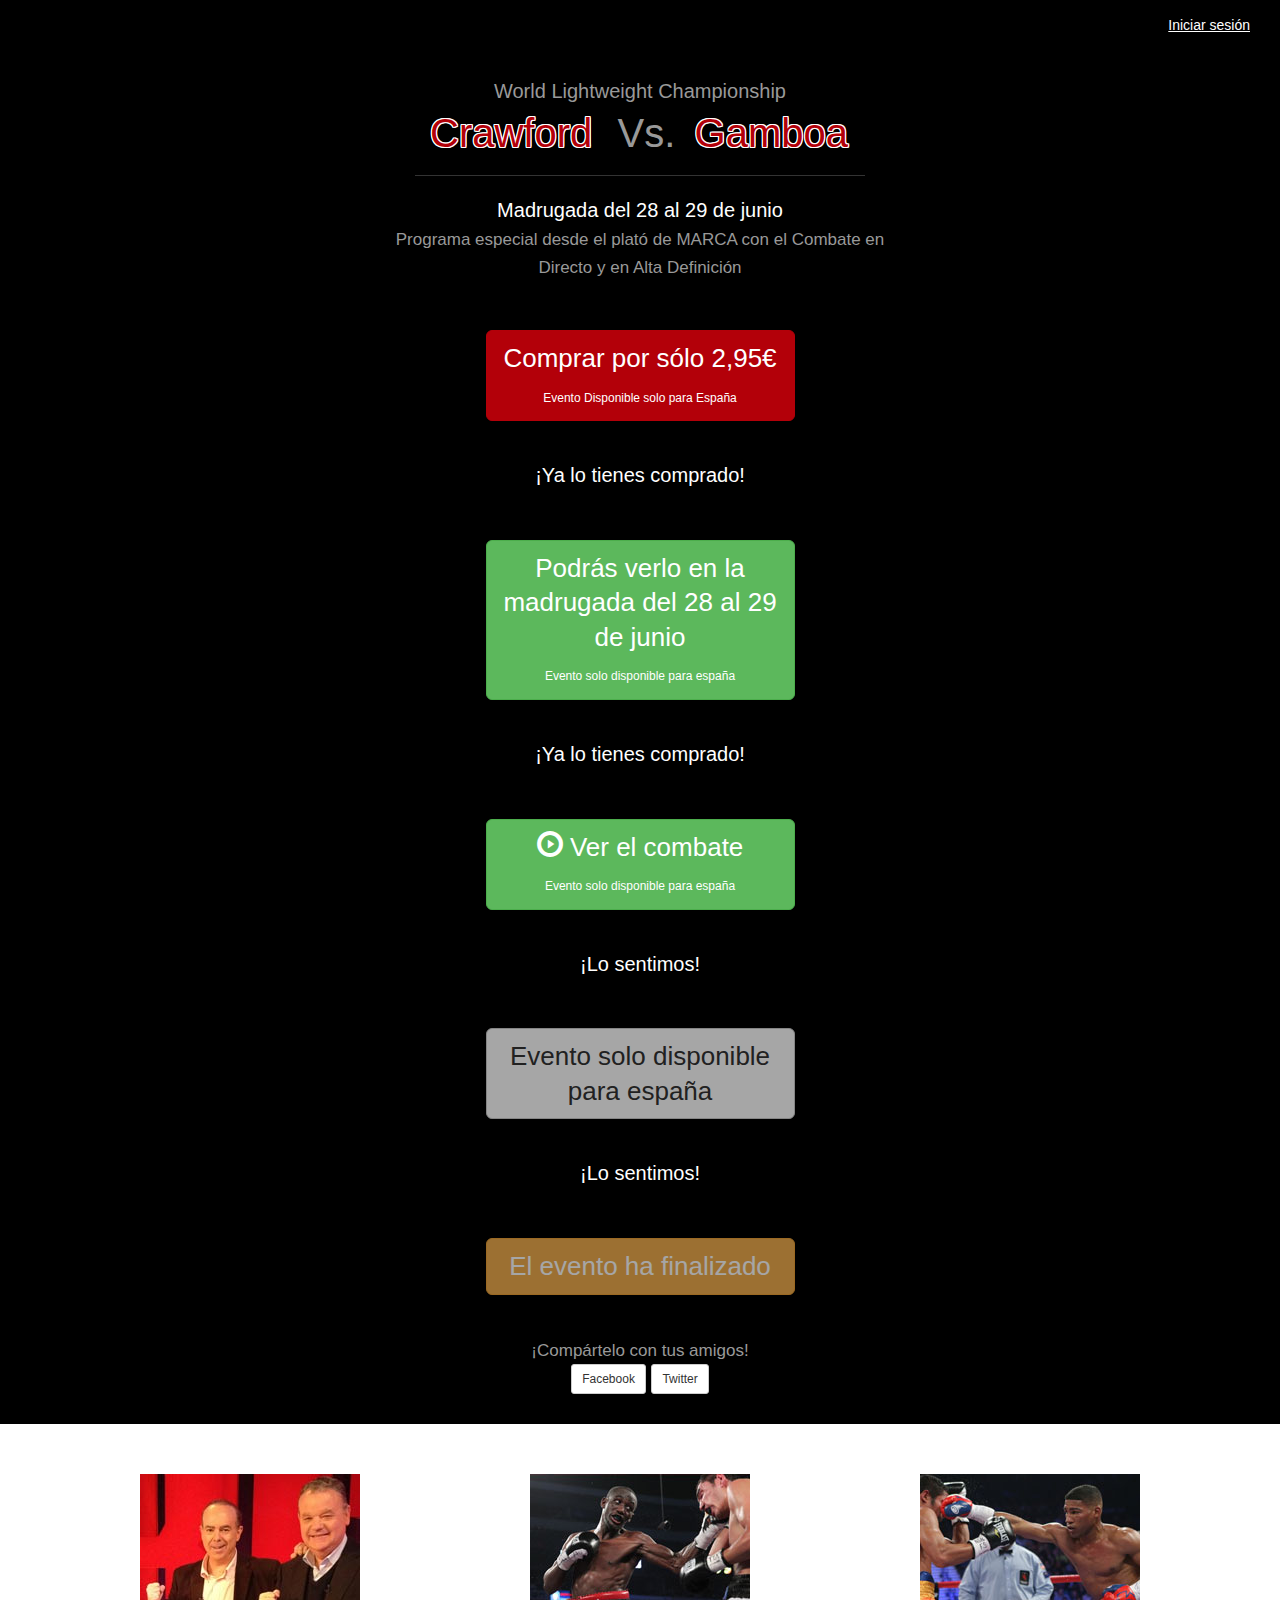
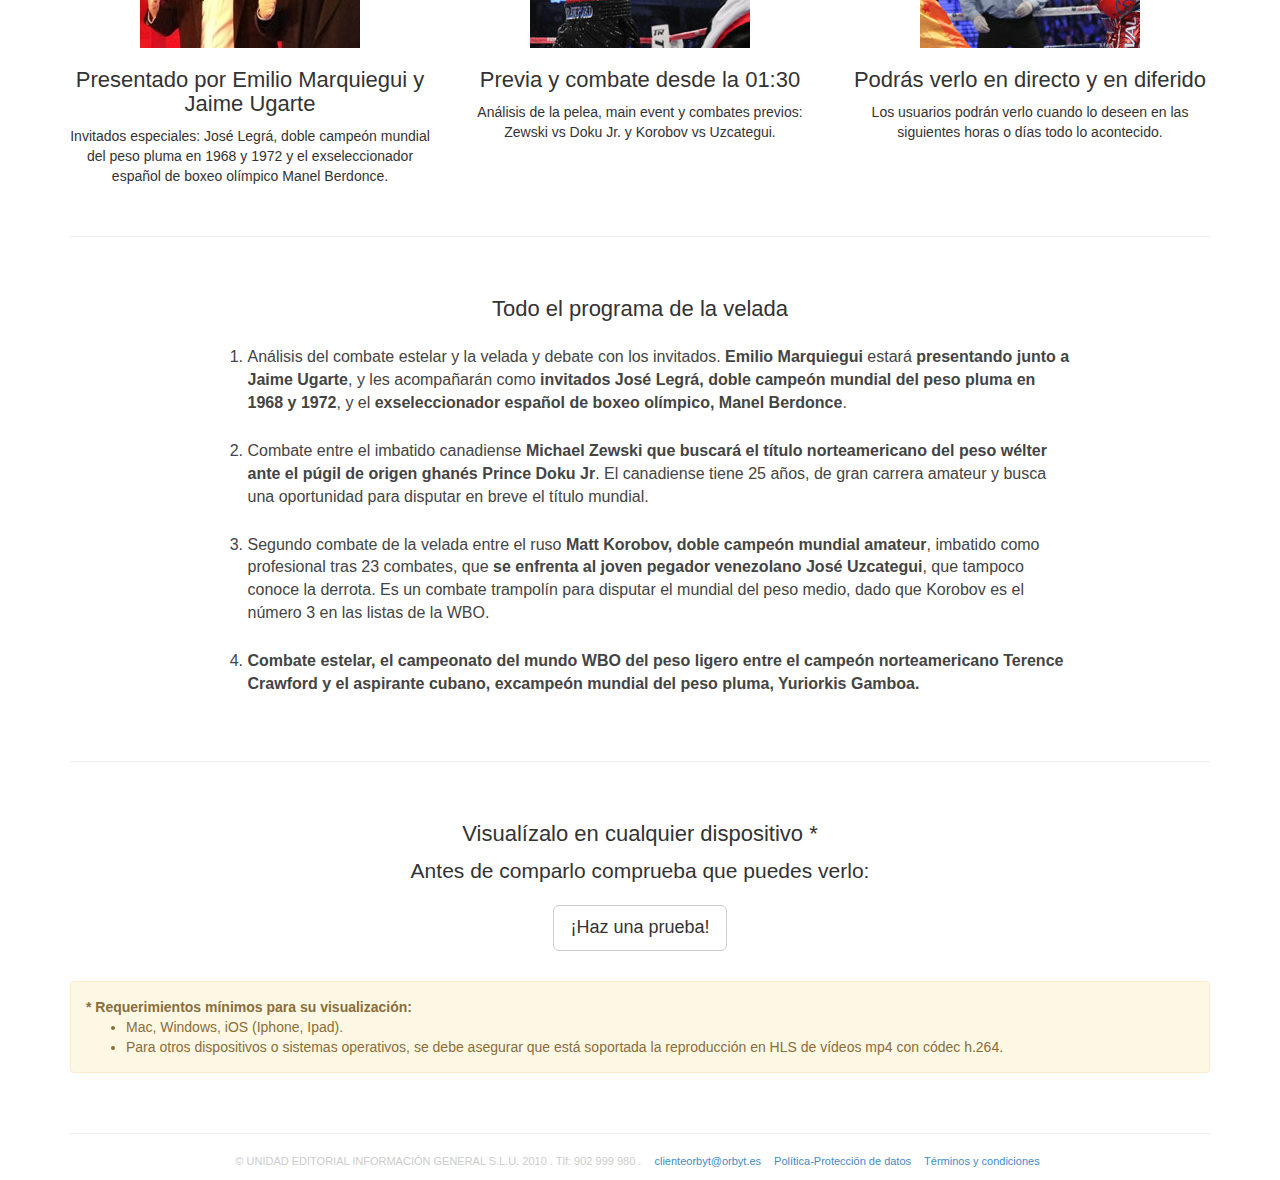
==== index_default.html @ 7d963a4f "flecos varios" ====
<!DOCTYPE html>
<html lang="en">
  <head>
    <meta charset="utf-8">
    <meta http-equiv="X-UA-Compatible" content="IE=edge">
    <meta name="viewport" content="width=device-width, initial-scale=1">
    <title>Combate en directo: Terence Crawford Vs Yuriokis Gamboa - En Marca.com</title>
	 <meta property="og:title" content="Enhorabuena a los amantes del boxeo! Podrán ver el combate entre Terence Crawford y Yuriokis Gamboa en @marca!"/>
	 <meta property="og:image" content="http://pruebas.unidadeditorial.com/video-framework/img/bg-image.jpg"/>

    <!-- Bootstrap -->
    <link href="bootstrap/css/bootstrap.min.css" rel="stylesheet">
	 <link href="bootstrap/css/main.css" rel="stylesheet">
    

    <!-- HTML5 Shim and Respond.js IE8 support of HTML5 elements and media queries -->
    <!-- WARNING: Respond.js doesn't work if you view the page via file:// -->
    <!--[if lt IE 9]>
      <script src="https://oss.maxcdn.com/libs/html5shiv/3.7.0/html5shiv.js"></script>
      <script src="https://oss.maxcdn.com/libs/respond.js/1.4.2/respond.min.js"></script>
    <![endif]-->
  </head>
  <body>
	  <!--Nav-->
	  <nav class="navbar navbar-inverse navbar-static-top" role="navigation">
	    <div class="container-fluid">
	      <!-- Brand and toggle get grouped for better mobile display -->
	      <div class="navbar-header">
	        <a class="navbar-brand text-hide" href="index.html">Brand</a>
	      </div>
         <ul class="nav navbar-nav pull-right">
         	<li class="active"><a href="login.html">Iniciar sesión</a></li>
         </ul>
		</div>
	  </nav>
	  <!--Contenido-->
	  
	  <div class="jumbotron text-center"> 
			<h1><small>World Lightweight Championship</small><span class="col-xs-5">Crawford</span><span class="col-xs-2 text-muted">Vs.</span> <span class="col-xs-5">Gamboa</span></h1>
			<div class="clearfix"></div>
			<hr>
		 	<p class="lead">Madrugada del 28 al 29 de junio<br>
				<small class="text-muted">Programa especial desde el plató de MARCA con el Combate en Directo y en Alta Definición</small></p>
			<!--Si no han comprado-->
			<p><a class="btn btn-lg btn-danger purchase" href="video-player.html" role="button">Comprar por sólo 2,95€<br><small>Evento Disponible solo para España</small></a></p>
			<!--han comprado pero no empezado-->
			<p>¡Ya lo tienes comprado!</p>
			<p><a class="btn btn-lg btn-success purchase" href="video-player.html" role="button">Podrás verlo en la madrugada del 28 al 29 de junio<br><small>Evento solo disponible para españa</small></a></p>
			<!--han comprado-->
			<p>¡Ya lo tienes comprado!</p>
			<p><a class="btn btn-lg btn-success purchase" href="video-player.html" role="button"><span class="glyphicon glyphicon-play-circle"></span> Ver el combate<br><small>Evento solo disponible para españa</small></a></p>
			<!--fuera de españa-->
			<p>¡Lo sentimos!</p>
			<p><a class="btn btn-lg btn-default purchase" href="video-player.html" role="button" disabled="disabled">Evento solo disponible para españa</a></p>
			<!--Emisión finalizada-->
			<p>¡Lo sentimos!</p>
			<p><a class="btn btn-lg btn-warning purchase" href="video-player.html" role="button" disabled="disabled">El evento ha finalizado</a></p>
			<!--Emisión finalizada-->
			
			<p><small class="text-muted">¡Compártelo con tus amigos!</small></p>

			<p class="btn-group-* center-block">
			<button type="button" class="btn btn-default btn-sm" onclick="window.open('https://www.facebook.com/sharer/sharer.php?u=http%3A%2F%2Fwww.orbyt.es%2Festaticas%2Fpromociones%2F2014%2F05%2Fmarca%2Fboxeo%2F','facebook-share-dialog','width=626,height=436'); envioEventoRedSocial('facebook'); return false;" title="Compartir en Facebook">Facebook</button>
	
				<button type="button" class="btn btn-default btn-sm" onclick="window.open('https://twitter.com/intent/tweet?original_referer=&text=Enhorabuena a los amantes del boxeo! Podrán ver el combate entre Terence Crawford y Yuriokis Gamboa en @marca!&tw_p=tweetbutton&url=http://www.orbyt.es/estaticas/promociones/2014/05/marca/boxeo/','twitter-share-dialog','width=626,height=436'); envioEventoRedSocial('twitter'); return false;" title="Compartir en Twitter">Twitter</button>
	
			</p>
 		 </div>
	  </div>
	  
	  <div class="container marketing">
		 <div class="row">
		         <div class="col-sm-4">
						<img src="img/comentaristas2.jpg" width="220" height="174" alt="Emilio Marquiegui y Jaime Ugarte">
		           <h2>Presentado por Emilio Marquiegui y Jaime Ugarte</h2>
		           <p>Invitados especiales: José Legrá, doble campeón mundial del peso pluma en 1968 y 1972 y el exseleccionador español de boxeo olímpico Manel Berdonce.</p>
		         </div>
		         <div class="col-sm-4">
						<img src="img/crawford.jpg" width="220" height="174" alt="Terence Crawford">
		           <h2>Previa y combate desde la 01:30</h2>
		           <p>Análisis de la pelea, main event y combates previos: Zewski vs Doku Jr. y Korobov vs Uzcategui.</p>
		        </div>
		         <div class="col-sm-4">
						<img src="img/gamboa.jpg" width="220" height="174" alt="Yuriokis Gamboa">
		           <h2>Podrás verlo en directo y en diferido</h2>
		           <p>Los usuarios podrán verlo cuando lo deseen en las siguientes horas o días todo lo acontecido.</p>
		        </div>
		       </div>
		 <hr>
		 <div class="row">
			<div class="col-md-12">
				<h2>Todo el programa de la velada</h2>
				 <ol class="text-left">
					 <li>Análisis del combate estelar y la velada y debate con los invitados. <strong>Emilio Marquiegui</strong> estará <strong>presentando junto a Jaime Ugarte</strong>, y les acompañarán como <strong>invitados</strong> <strong>José Legrá, doble campeón mundial del peso pluma en 1968 y 1972</strong>, y el <strong>exseleccionador español de boxeo olímpico, Manel Berdonce</strong>.</li>
					 <li>Combate entre el imbatido canadiense <strong>Michael Zewski que buscará el título norteamericano del peso wélter ante el púgil de origen ghanés Prince Doku Jr</strong>. El canadiense tiene 25 años, de gran carrera amateur y busca una oportunidad para disputar en breve el título mundial.</li>
					 <li>Segundo combate de la velada entre el ruso <strong>Matt Korobov, doble campeón mundial amateur</strong>, imbatido como profesional tras 23 combates, que <strong>se enfrenta al joven pegador venezolano José Uzcategui</strong>, que tampoco conoce la derrota. Es un combate trampolín para disputar el mundial del peso medio, dado que Korobov es el número 3 en las listas de la WBO.</li>
					 <li><strong>Combate estelar, el campeonato del mundo WBO del peso ligero entre el campeón norteamericano Terence Crawford y el aspirante cubano, excampeón mundial del peso pluma, Yuriorkis Gamboa.</strong></li>
				 </ol>
			</div>
		 </div>
		 <hr>
		 <div class="row">
			 <div class="col-md-12">
				 <h2 class=" text-center">Visualízalo en cualquier dispositivo *</h2>
				 <p class="lead text-center">Antes de comparlo comprueba que puedes verlo:</p>
				 <p class="text-center"><a class="btn btn-lg btn-default" href="video-prueba.html" role="button">¡Haz una prueba!</a></p>
				 <br>
	  		  <div class="alert alert-warning text-left">
	  		  	<p><strong>* Requerimientos mínimos para su visualización:</strong></p> 
	  			<ul>
	  				<li>Mac, Windows, iOS (Iphone, Ipad).</li>
	  				<li>Para otros dispositivos o sistemas operativos, se debe asegurar que está soportada la reproducción en HLS de vídeos mp4 con códec h.264.</li>
	  			</ul>
	  		  </div>
			 </div>
			 
		 </div>
		 <hr>
		<footer class="text-center">
		  <ul class="list-inline">
		  <li>© UNIDAD EDITORIAL INFORMACIÓN GENERAL S.L.U. 2010 . Tlf: 902 999 980 . </li>
		  <li><a href="mailto:clienteorbyt@orbyt.eslinea">clienteorbyt@orbyt.es</a></li>
		  <li><a href="http://www.orbyt.es/legal/protecciondedatos.html" target="_blank">Política-Protección de datos</a></li>
		  <li><a href="http://www.orbyt.es/legal/terminosycondiciones.html" target="_blank">Términos y condiciones</a></li>
		  </ul>
      </footer>
	</div>
	<script src="https://ajax.googleapis.com/ajax/libs/jquery/1.11.0/jquery.min.js"></script>
	<script src="bootstrap/js/bootstrap.min.js" type="text/javascript"></script>
	
  </body>
</html>
---- bootstrap/css/main.css ----
.navbar-inverse, .jumbotron{
	background:#000;
	border-color:#000;
	color:#fff;
}
.navbar-inverse .navbar-brand{
	color:#ddd;
}
.navbar-brand{
	background-image: url(http://estaticos02.orbyt.es/estaticas/promociones/2014/05/marca/boxeo/img/logoMarcaOrbyt.png);
	background-repeat: no-repeat;
	background-position: 10px;
	width: 150px;
}
.navbar-inverse .navbar-nav>.active>a, .navbar-inverse .navbar-nav>.active>a:hover, .navbar-inverse .navbar-nav>.active>a:focus{
	background:none;
	text-decoration:underline;
}
.navbar-inverse .navbar-nav>li>a{
	color:#ddd;
}
.navbar-static-top {
	margin-bottom:0;
}
.nav:before, .nav:after, .navbar:before, .navbar:after, .navbar-header:before, .navbar-header:after, .navbar-collapse:before, .navbar-collapse:after {
	display:inline;
}
.btn-danger{
	background-color: #B30009;
	border-color:#B30009;
}
.jumbotron{
	padding:30px;
	background:#000;
	background-image: url(http://pruebas.unidadeditorial.com/video-framework/img/bg-image.jpg);
	background-repeat: no-repeat;
	background-position: center top;
}
.jumbotron h1{
	margin:auto;
	text-shadow: 1px 0 0 #fff, -1px 0 0 #fff, 0 1px 0 #fff, 0 -1px 0 #fff, 1px 1px #fff, -1px -1px 0 #fff, 1px -1px 0 #fff, -1px 1px 0 #fff;
	color: #B30009;
}

.jumbotron h1 .text-muted{
	text-shadow: none
}
.jumbotron h1{
	font-size:40px;
	width:450px;
}
.jumbotron h1 small{
	font-size:20px;
	display:block;
	margin:0 auto 10px 0;
	padding:0;
	text-shadow: none
}
.jumbotron hr{
	border-top: 1px solid #333;
	width:450px;
}

.jumbotron p{
	font-size:20px;
	width:500px;
	margin:auto;
}

.purchase{
	font-size:26px;
	margin:50px auto 40px auto;
	width:309px;
	white-space: normal;
}
.emailsubs{
	width:450px; 
	margin:auto;
}
ol li{
	margin:25px auto;
	width:75%;
	font-size:16px;
	color:#444;
}
h2{
	font-size:22px;
}

.btn small{
	font-size:12px;
}



.player h1{
	text-shadow: 1px 1px 1px #fff;
	margin-top: 30px;
	width:100%;
}
.player ol li{
		margin:25px auto;
		font-size:20px;
		width:100%;
}
@media screen and (min-width: 320px) and (max-width: 480px) {
	ul.nav{
		font-size:12px;
	}
	.jumbotron{
		padding:60px 30px 30px 30px;
		background-image:none;
		
	}
	.jumbotron h1{
		font-size:23px;
		width:250px
	}
	.jumbotron h1 small{
		color:#ddd;
		font-size:14px;
	}
	.jumbotron p{
		font-size:14px;
		width:100%;
		margin:auto;
	}

	.jumbotron hr{
		width:100%;
	}
	.emailsubs{ 
		margin:auto;
	}
	.purchase{
		font-size:22px;
	}
	.btn small{
		font-size:11px;
	}
	ol li{
		margin:25px auto;
		font-size:14px;
		width:100%;
	}
	.player h1{
		font-size:18px;
	}
	.player ol li{
			font-size:14px;
	}
}
.player{
	padding:30px;
	background:#fff;
	color:#333;
}
video {
  max-width: 100%;
  /* just in case, to force correct aspect ratio */
  height: auto !important;
}
.videoWrapper {
	position: relative;
	height: 0;
}

* html .videoWrapper {
	margin-bottom: 45px;
	margin-bot\tom: 0;
}

.videoWrapper div,
.videoWrapper embed, 
.videoWrapper object {
  position: absolute;
  width: 100%;
  height: 100%;
  left: 0;
  top: 0;
}

.wideScreen {
  padding-bottom: 56.25%;
}

.fourBYthree {
  padding-bottom: 75%;
}

.chrome_25 {
  padding-top: 25px;
}

.chrome_35 {
  padding-top: 35px;
}
.marketing .col-sm-4, .col-md-12 {
	margin: 20px 0;
	text-align: center;
}
.featurette h2{
	font-size:40px;
	
}
.login{
	margin:20px 0;
	text-align:left;
	max-width:500px;
	margin:auto;
}
.login .page-header{
	margin:0 0 20px 0;
}
.login h1{
	font-size:24px;
	margin:0;
}

footer{
	font-size:11px;
	color:#ccc;
}
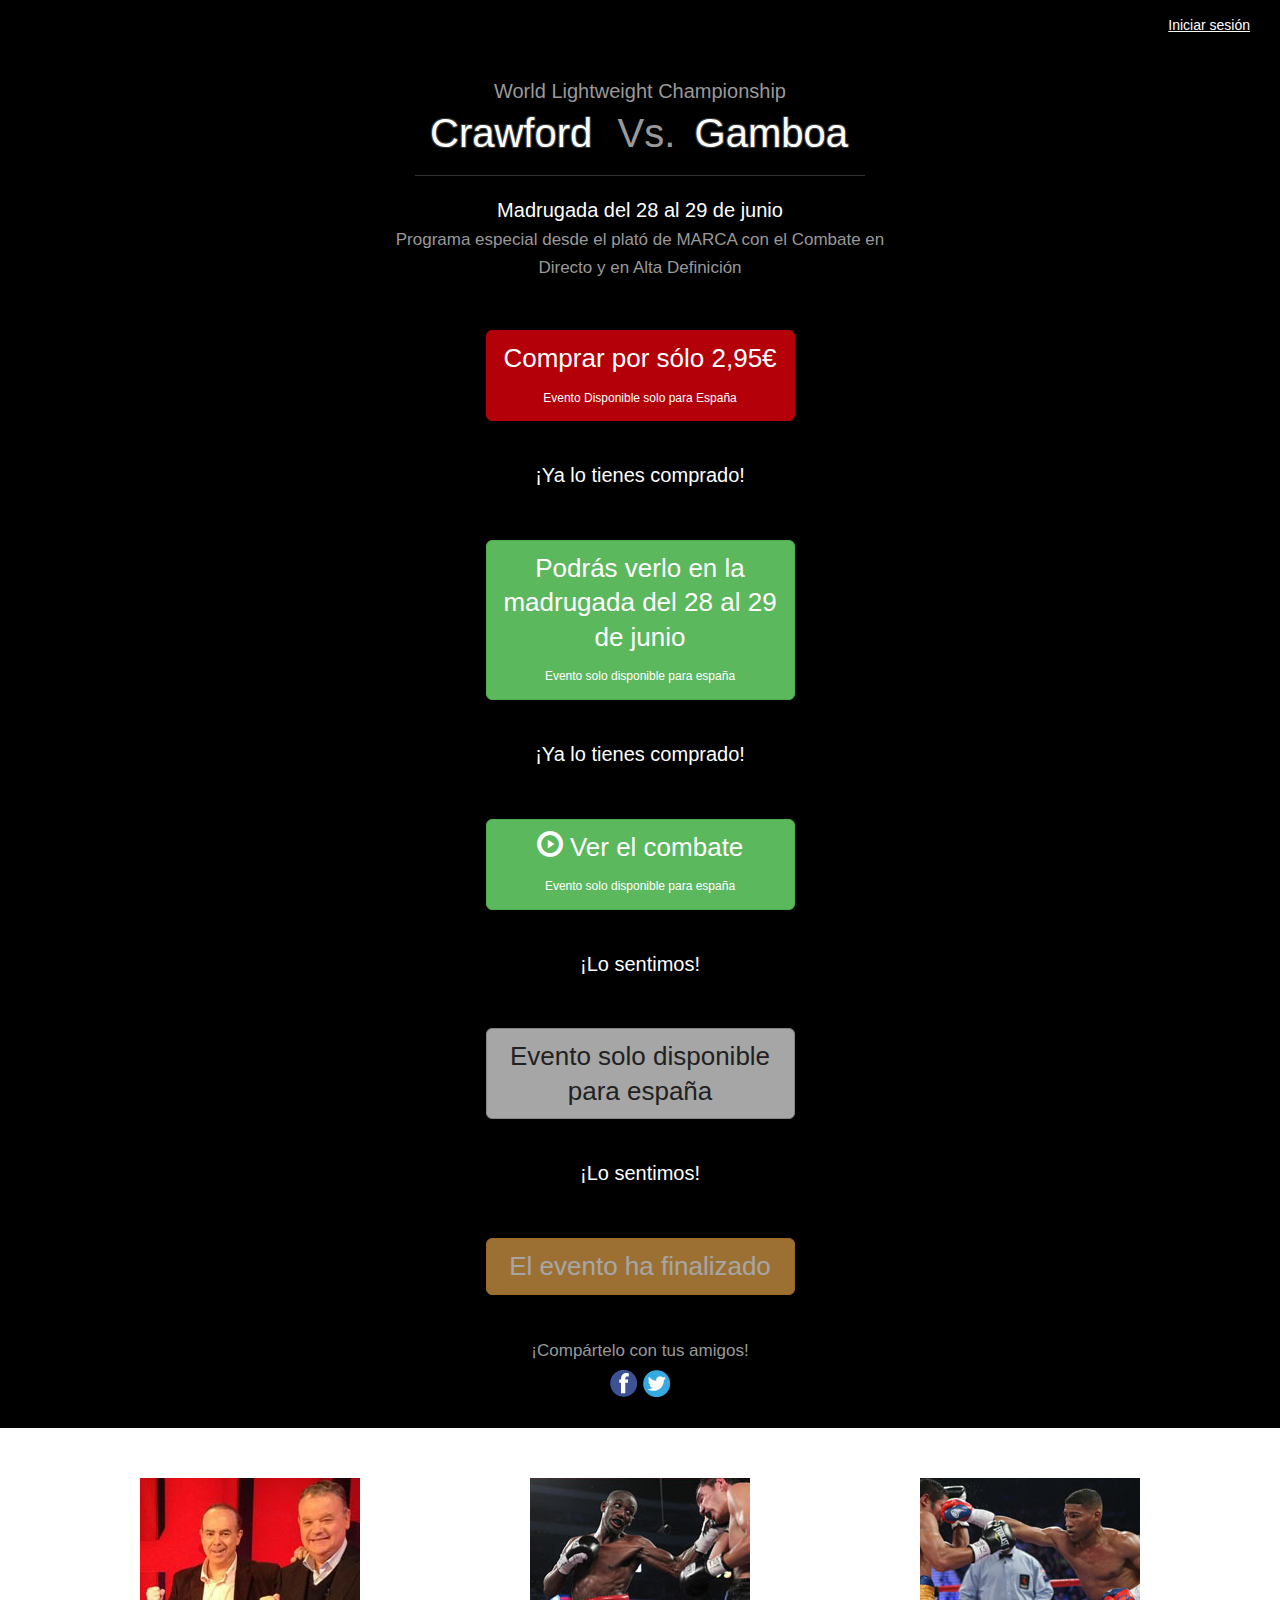
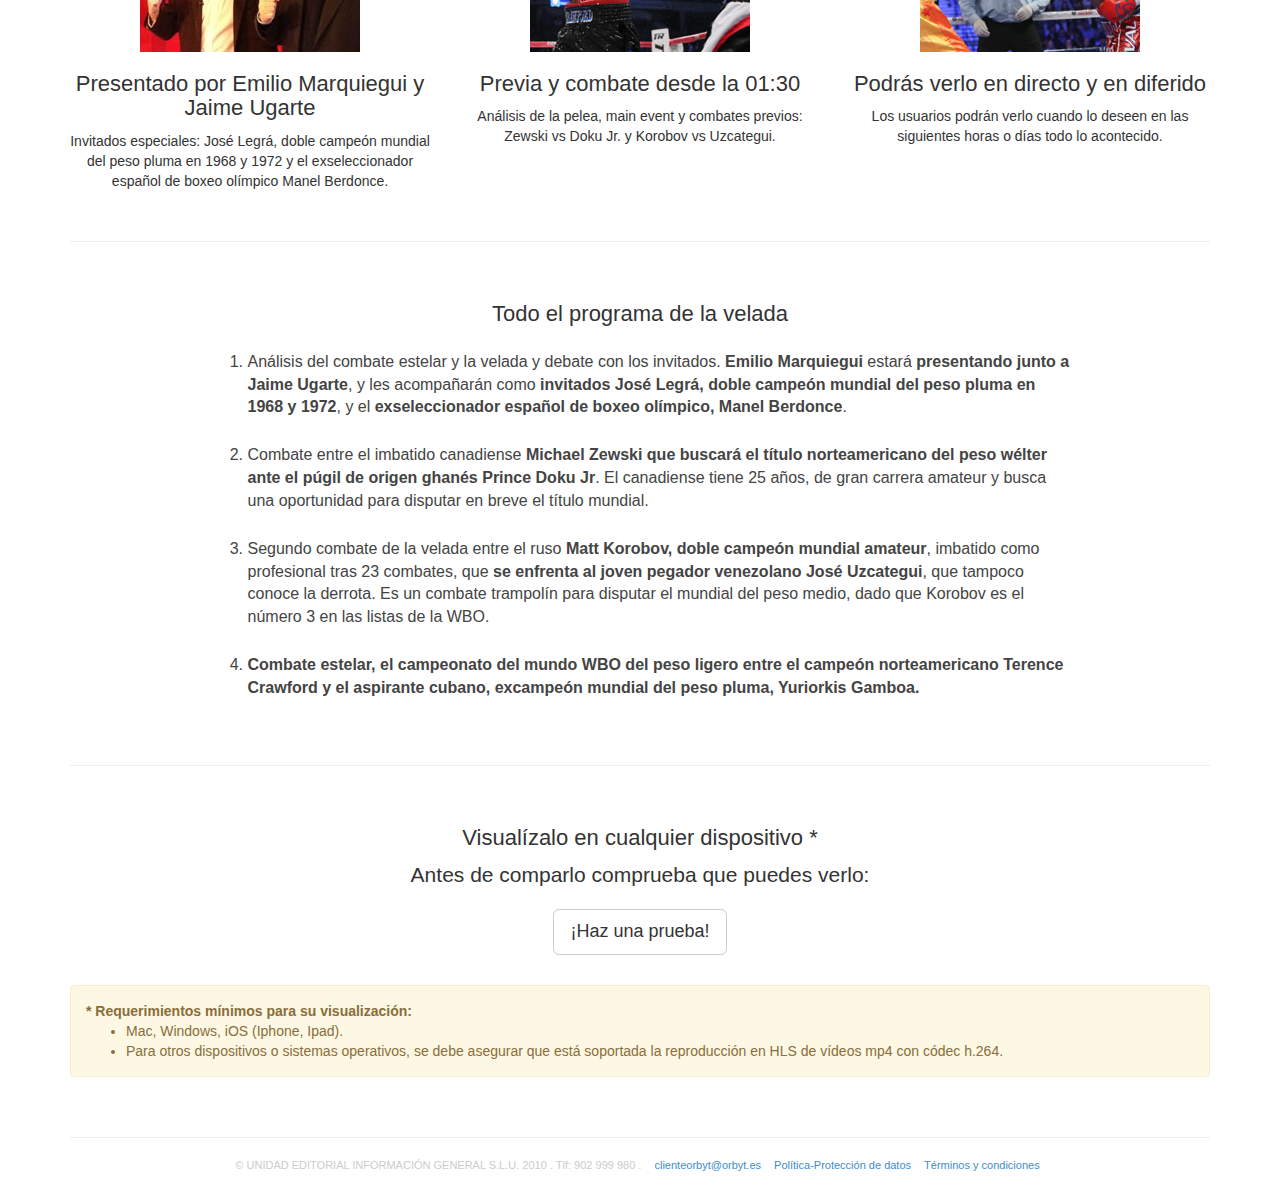
==== commit ae98b3b7: "btn social" ====
--- a/index_default.html
+++ b/index_default.html
@@ -59,12 +59,12 @@
 			
 			<p><small class="text-muted">¡Compártelo con tus amigos!</small></p>
 
-			<p class="btn-group-* center-block">
-			<button type="button" class="btn btn-default btn-sm" onclick="window.open('https://www.facebook.com/sharer/sharer.php?u=http%3A%2F%2Fwww.orbyt.es%2Festaticas%2Fpromociones%2F2014%2F05%2Fmarca%2Fboxeo%2F','facebook-share-dialog','width=626,height=436'); envioEventoRedSocial('facebook'); return false;" title="Compartir en Facebook">Facebook</button>
-	
-				<button type="button" class="btn btn-default btn-sm" onclick="window.open('https://twitter.com/intent/tweet?original_referer=&text=Enhorabuena a los amantes del boxeo! Podrán ver el combate entre Terence Crawford y Yuriokis Gamboa en @marca!&tw_p=tweetbutton&url=http://www.orbyt.es/estaticas/promociones/2014/05/marca/boxeo/','twitter-share-dialog','width=626,height=436'); envioEventoRedSocial('twitter'); return false;" title="Compartir en Twitter">Twitter</button>
-	
-			</p>
+		<p class="btn-group-* center-block">
+		<button type="button" class="btn-social text-hide btn-facebook" onclick="window.open('https://www.facebook.com/sharer/sharer.php?u=http%3A%2F%2Fwww.orbyt.es%2Festaticas%2Fpromociones%2F2014%2F05%2Fmarca%2Fboxeo%2F','facebook-share-dialog','width=626,height=436'); envioEventoRedSocial('facebook'); return false;" title="Compartir en Facebook">Facebook</button>
+
+			<button type="button" class="btn-social text-hide btn-twitter" onclick="window.open('https://twitter.com/intent/tweet?original_referer=&text=Enhorabuena a los amantes del boxeo! Podrán ver el combate entre Terence Crawford y Yuriokis Gamboa en @marca!&tw_p=tweetbutton&url=http://www.orbyt.es/estaticas/promociones/2014/05/marca/boxeo/','twitter-share-dialog','width=626,height=436'); envioEventoRedSocial('twitter'); return false;" title="Compartir en Twitter">Twitter</button>
+
+		</p>
  		 </div>
 	  </div>
 	  
--- a/bootstrap/css/main.css
+++ b/bootstrap/css/main.css
@@ -38,8 +38,8 @@
 }
 .jumbotron h1{
 	margin:auto;
-	text-shadow: 1px 0 0 #fff, -1px 0 0 #fff, 0 1px 0 #fff, 0 -1px 0 #fff, 1px 1px #fff, -1px -1px 0 #fff, 1px -1px 0 #fff, -1px 1px 0 #fff;
-	color: #B30009;
+	text-shadow: 1px 0 0 #333, -1px 0 0 #333, 0 1px 0 #333, 0 -1px 0 #333, 1px 1px #333, -1px -1px 0 #333, 1px -1px 0 #333, -1px 1px 0 #333;
+	color: #fff;
 }
 
 .jumbotron h1 .text-muted{
@@ -221,3 +221,13 @@
 	font-size:11px;
 	color:#ccc;
 }
+.btn-social{
+	width: 27px;
+	height: 28px;
+}
+.btn-twitter {
+	background: url("../../img/sprite-social.png") -27px 0px no-repeat;
+}
+.btn-facebook {
+	background: url("../../img/sprite-social.png") 0px 0px no-repeat;
+}
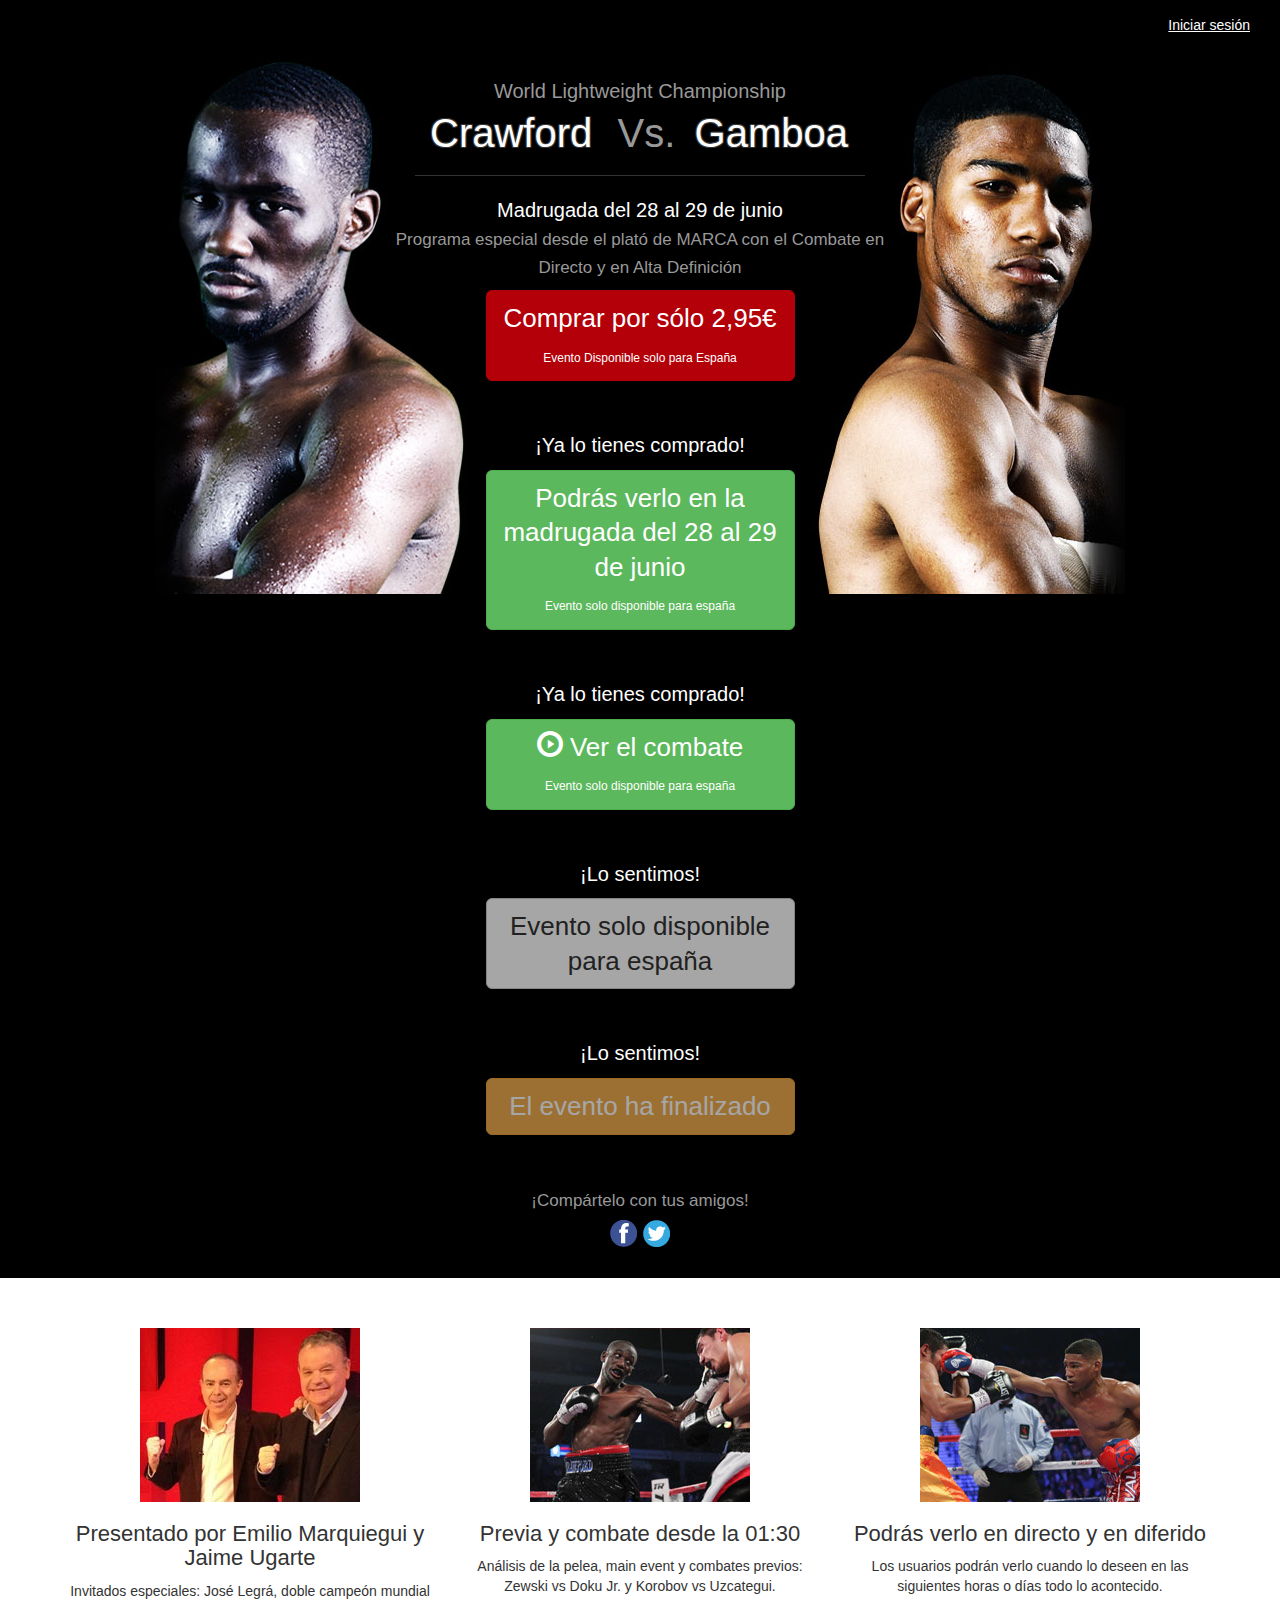
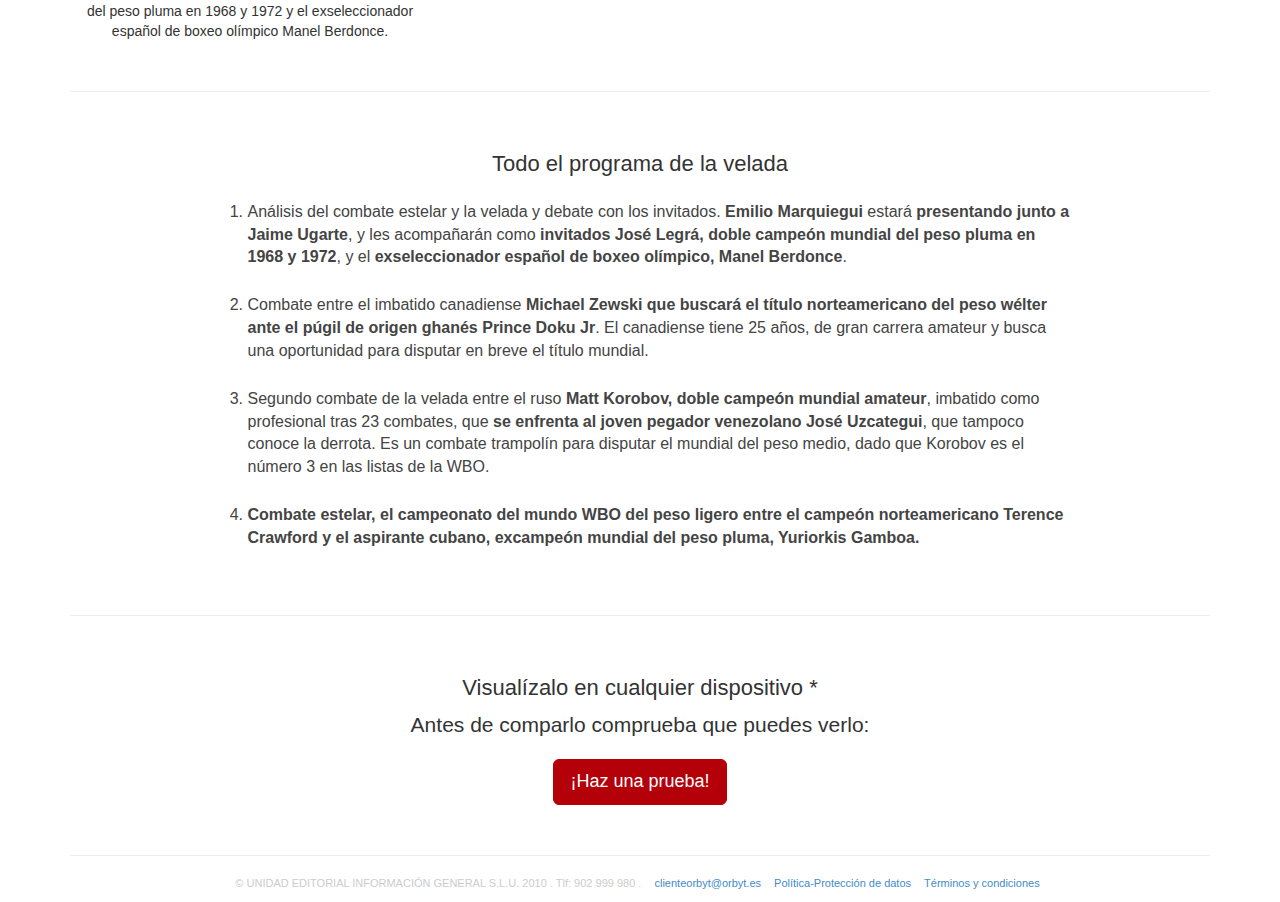
==== commit a080bc4e: "erase element alert in home" ====
--- a/index_default.html
+++ b/index_default.html
@@ -6,7 +6,7 @@
     <meta name="viewport" content="width=device-width, initial-scale=1">
     <title>Combate en directo: Terence Crawford Vs Yuriokis Gamboa - En Marca.com</title>
 	 <meta property="og:title" content="Enhorabuena a los amantes del boxeo! Podrán ver el combate entre Terence Crawford y Yuriokis Gamboa en @marca!"/>
-	 <meta property="og:image" content="http://pruebas.unidadeditorial.com/video-framework/img/bg-image.jpg"/>
+	 <meta property="og:image" content="http://pruebas.unidadeditorial.com/video-framework/img/fb_154x154.jpg"/>
 
     <!-- Bootstrap -->
     <link href="bootstrap/css/bootstrap.min.css" rel="stylesheet">
@@ -103,15 +103,7 @@
 			 <div class="col-md-12">
 				 <h2 class=" text-center">Visualízalo en cualquier dispositivo *</h2>
 				 <p class="lead text-center">Antes de comparlo comprueba que puedes verlo:</p>
-				 <p class="text-center"><a class="btn btn-lg btn-default" href="video-prueba.html" role="button">¡Haz una prueba!</a></p>
-				 <br>
-	  		  <div class="alert alert-warning text-left">
-	  		  	<p><strong>* Requerimientos mínimos para su visualización:</strong></p> 
-	  			<ul>
-	  				<li>Mac, Windows, iOS (Iphone, Ipad).</li>
-	  				<li>Para otros dispositivos o sistemas operativos, se debe asegurar que está soportada la reproducción en HLS de vídeos mp4 con códec h.264.</li>
-	  			</ul>
-	  		  </div>
+				 <p class="text-center"><a class="btn btn-lg btn-danger" href="video-prueba.html" role="button">¡Haz una prueba!</a></p>
 			 </div>
 			 
 		 </div>
--- a/bootstrap/css/main.css
+++ b/bootstrap/css/main.css
@@ -32,7 +32,7 @@
 .jumbotron{
 	padding:30px;
 	background:#000;
-	background-image: url(http://pruebas.unidadeditorial.com/video-framework/img/bg-image.jpg);
+	background-image: url(../../img/bg-image.jpg);
 	background-repeat: no-repeat;
 	background-position: center top;
 }
@@ -67,9 +67,13 @@
 	margin:auto;
 }
 
+.jumbotron .alert p{
+	width:100%;
+}
+
 .purchase{
 	font-size:26px;
-	margin:50px auto 40px auto;
+	margin:10px auto 50px auto;
 	width:309px;
 	white-space: normal;
 }
@@ -134,6 +138,7 @@
 	}
 	.purchase{
 		font-size:22px;
+		width:250px;
 	}
 	.btn small{
 		font-size:11px;
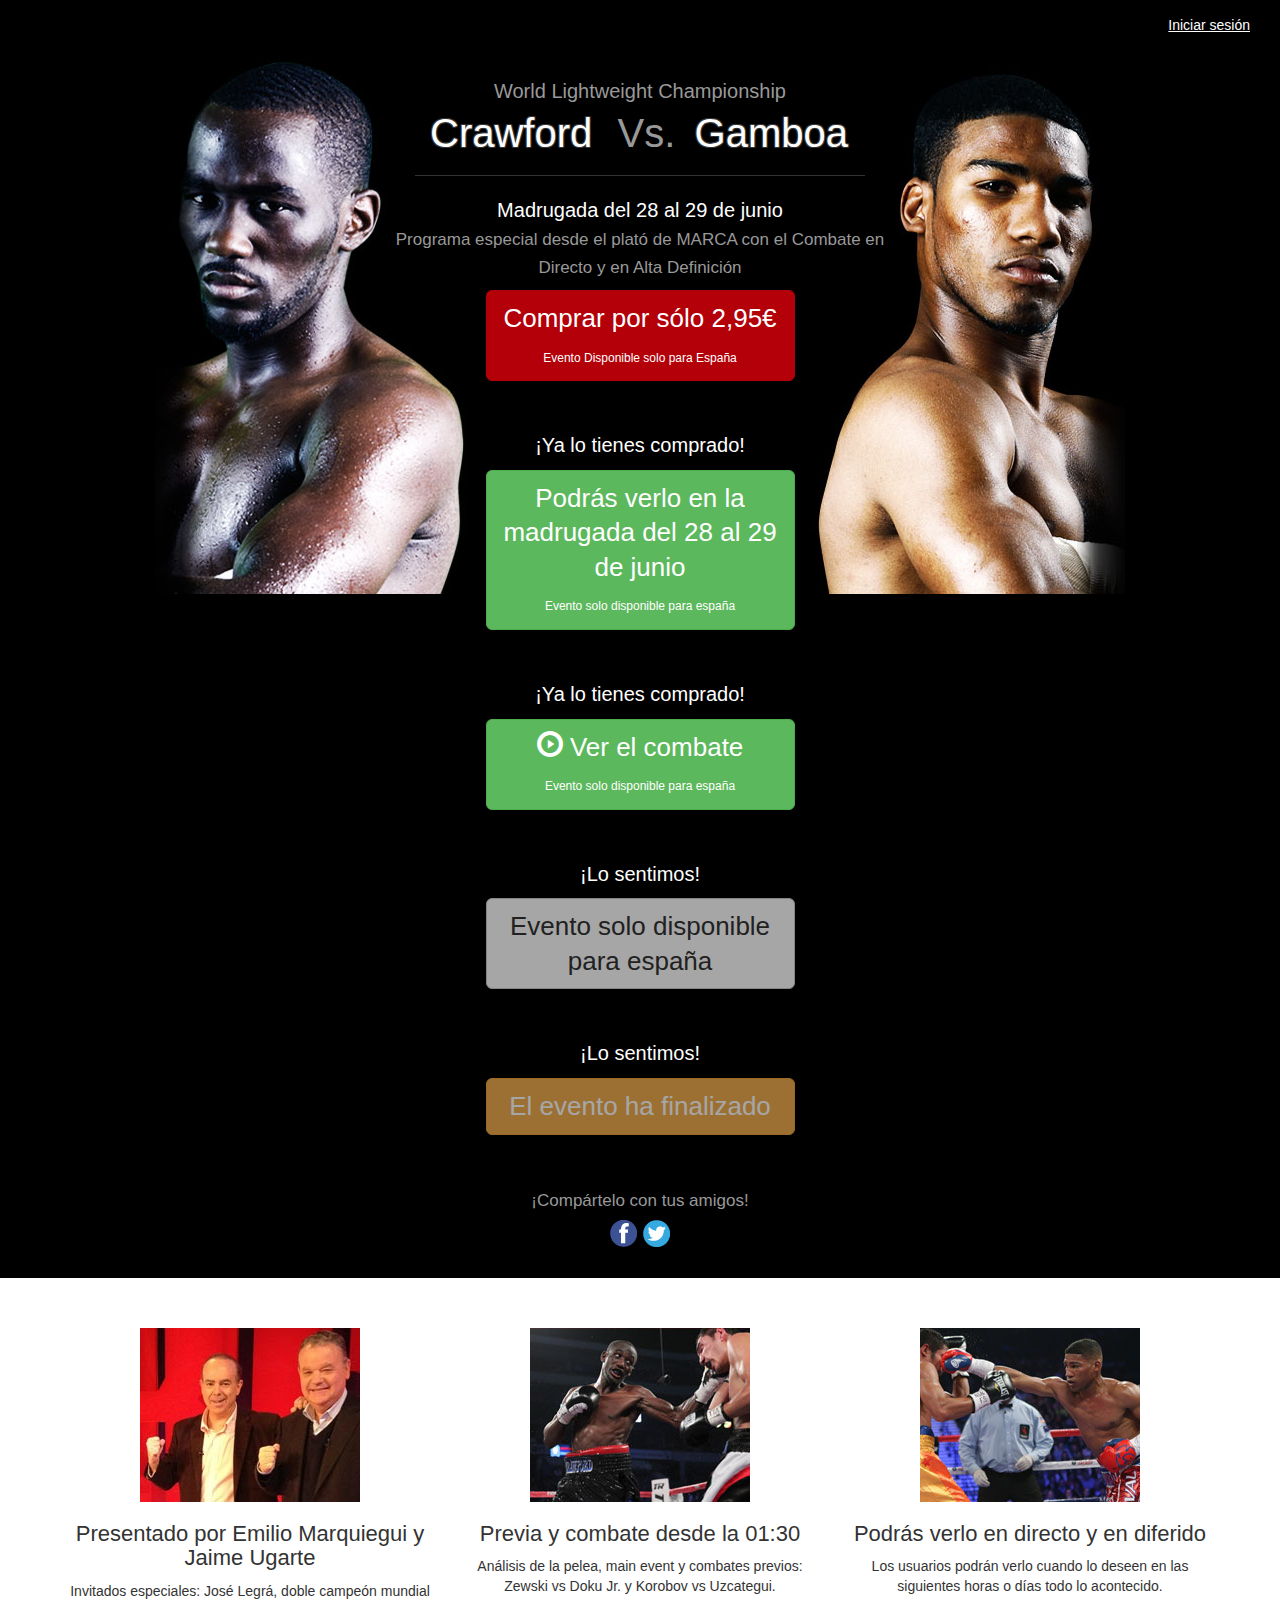
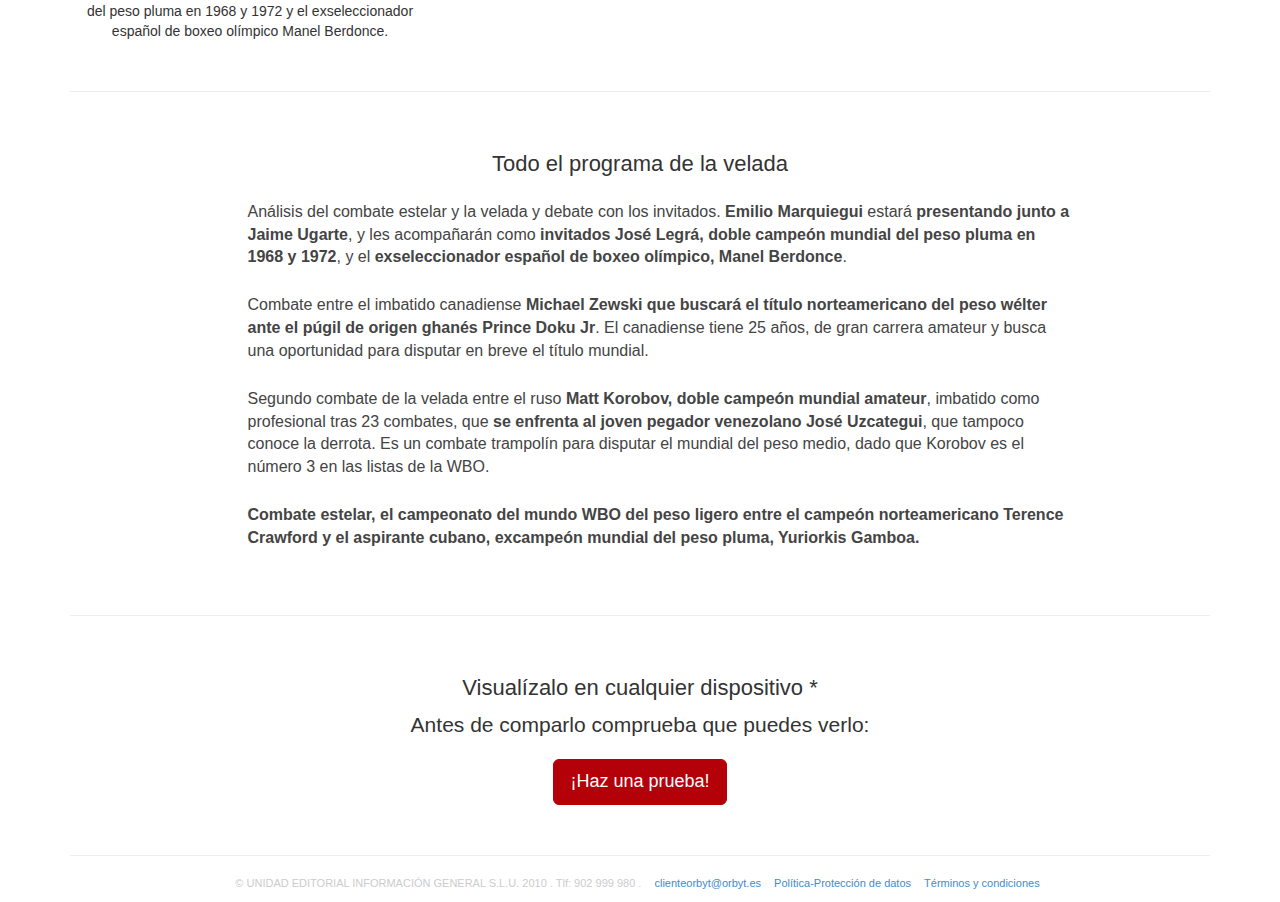
==== commit dbdaa91f: "cambios varios" ====
--- a/index_default.html
+++ b/index_default.html
@@ -5,7 +5,7 @@
     <meta http-equiv="X-UA-Compatible" content="IE=edge">
     <meta name="viewport" content="width=device-width, initial-scale=1">
     <title>Combate en directo: Terence Crawford Vs Yuriokis Gamboa - En Marca.com</title>
-	 <meta property="og:title" content="Enhorabuena a los amantes del boxeo! Podrán ver el combate entre Terence Crawford y Yuriokis Gamboa en @marca!"/>
+	 <meta property="og:title" content="EEnhorabuena a los amantes del boxeo! Podrán ver el combate Crawford Vs. Gamboa en @marca!"/>
 	 <meta property="og:image" content="http://pruebas.unidadeditorial.com/video-framework/img/fb_154x154.jpg"/>
 
     <!-- Bootstrap -->
@@ -62,7 +62,7 @@
 		<p class="btn-group-* center-block">
 		<button type="button" class="btn-social text-hide btn-facebook" onclick="window.open('https://www.facebook.com/sharer/sharer.php?u=http%3A%2F%2Fwww.orbyt.es%2Festaticas%2Fpromociones%2F2014%2F05%2Fmarca%2Fboxeo%2F','facebook-share-dialog','width=626,height=436'); envioEventoRedSocial('facebook'); return false;" title="Compartir en Facebook">Facebook</button>
 
-			<button type="button" class="btn-social text-hide btn-twitter" onclick="window.open('https://twitter.com/intent/tweet?original_referer=&text=Enhorabuena a los amantes del boxeo! Podrán ver el combate entre Terence Crawford y Yuriokis Gamboa en @marca!&tw_p=tweetbutton&url=http://www.orbyt.es/estaticas/promociones/2014/05/marca/boxeo/','twitter-share-dialog','width=626,height=436'); envioEventoRedSocial('twitter'); return false;" title="Compartir en Twitter">Twitter</button>
+			<button type="button" class="btn-social text-hide btn-twitter" onclick="window.open('https://twitter.com/intent/tweet?original_referer=&text=Enhorabuena a los amantes del boxeo! Podrán ver el combate entre Terence Crawford y Yuriokis Gamboa en @marca! #boxeoenmarca&tw_p=tweetbutton&url=http://www.orbyt.es/estaticas/promociones/2014/05/marca/boxeo/','twitter-share-dialog','width=626,height=436'); envioEventoRedSocial('twitter'); return false;" title="Compartir en Twitter">Twitter</button>
 
 		</p>
  		 </div>
--- a/bootstrap/css/main.css
+++ b/bootstrap/css/main.css
@@ -86,6 +86,7 @@
 	width:75%;
 	font-size:16px;
 	color:#444;
+	list-style-type: none;
 }
 h2{
 	font-size:22px;
@@ -94,17 +95,16 @@
 .btn small{
 	font-size:12px;
 }
-
-
 
 .player h1{
 	text-shadow: 1px 1px 1px #fff;
 	margin-top: 30px;
 	width:100%;
+	color:#000;
 }
 .player ol li{
 		margin:25px auto;
-		font-size:20px;
+		font-size:16px;
 		width:100%;
 }
 @media screen and (min-width: 320px) and (max-width: 480px) {
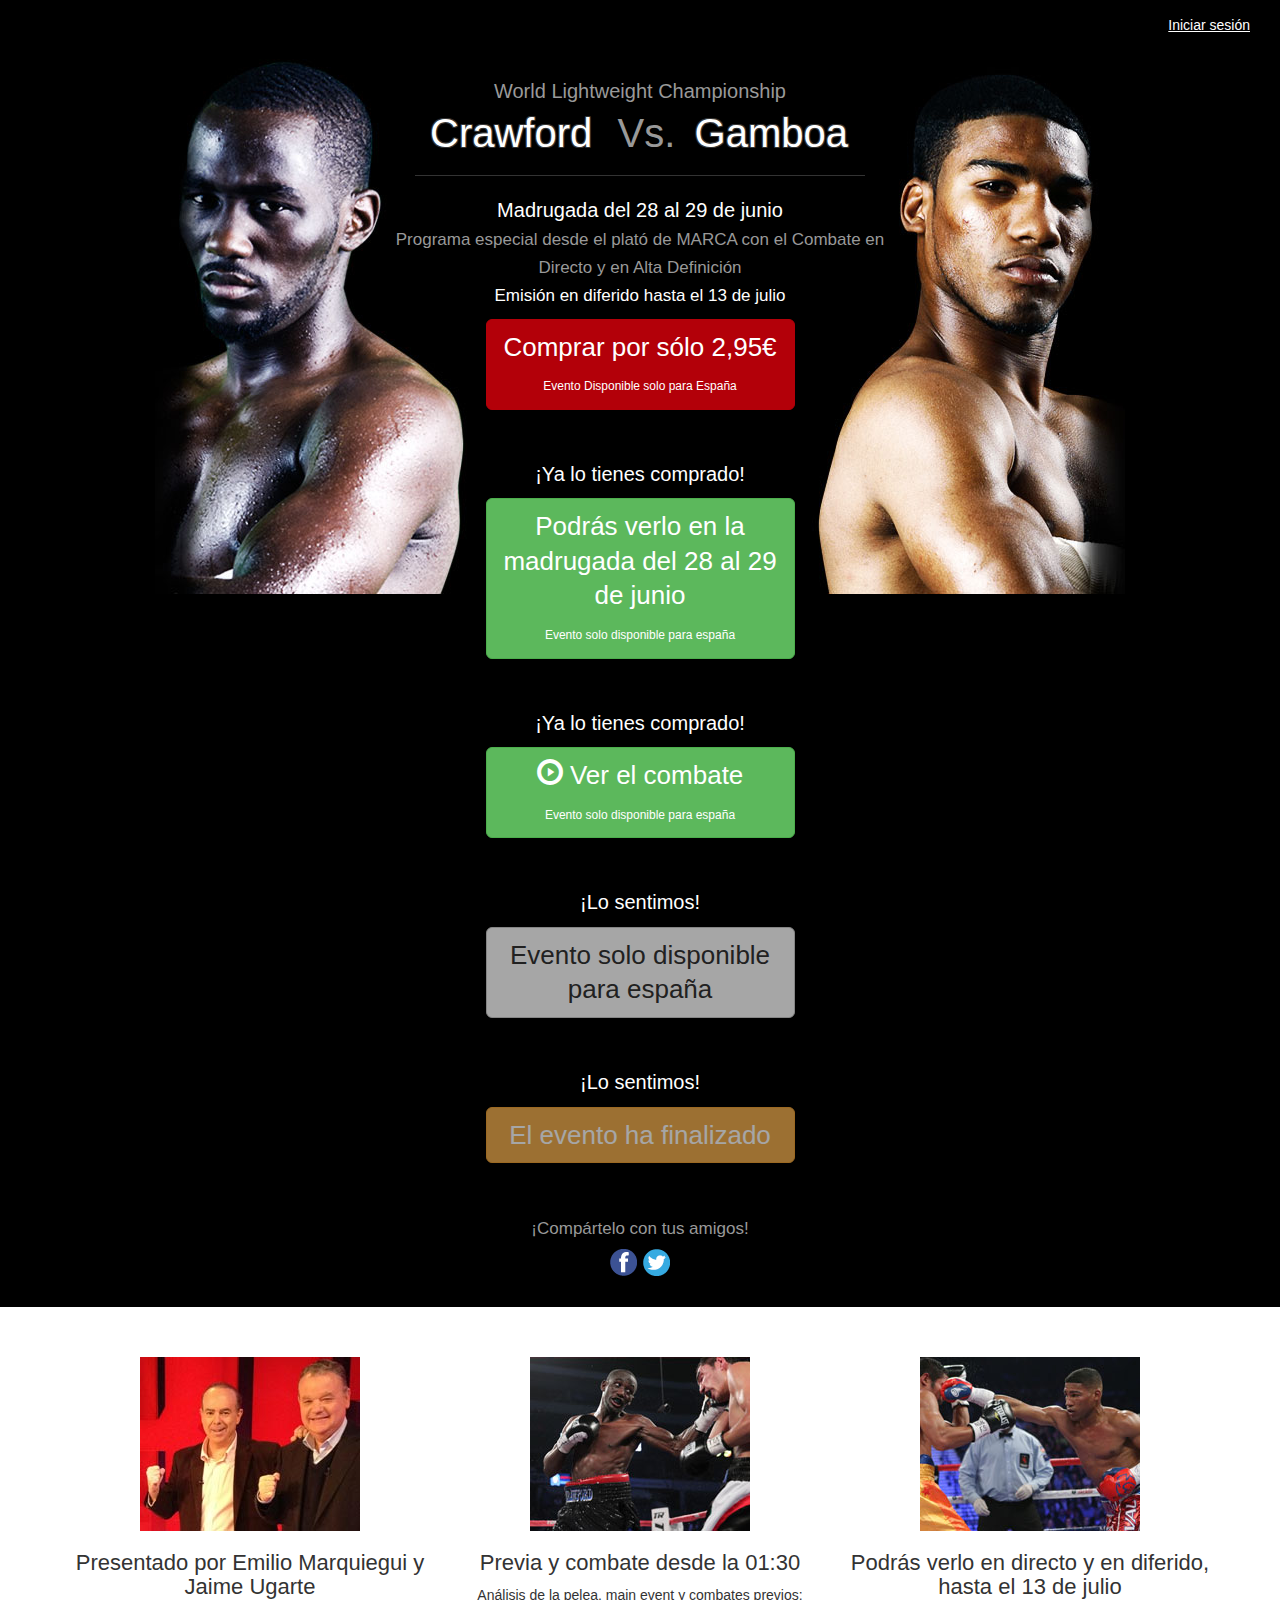
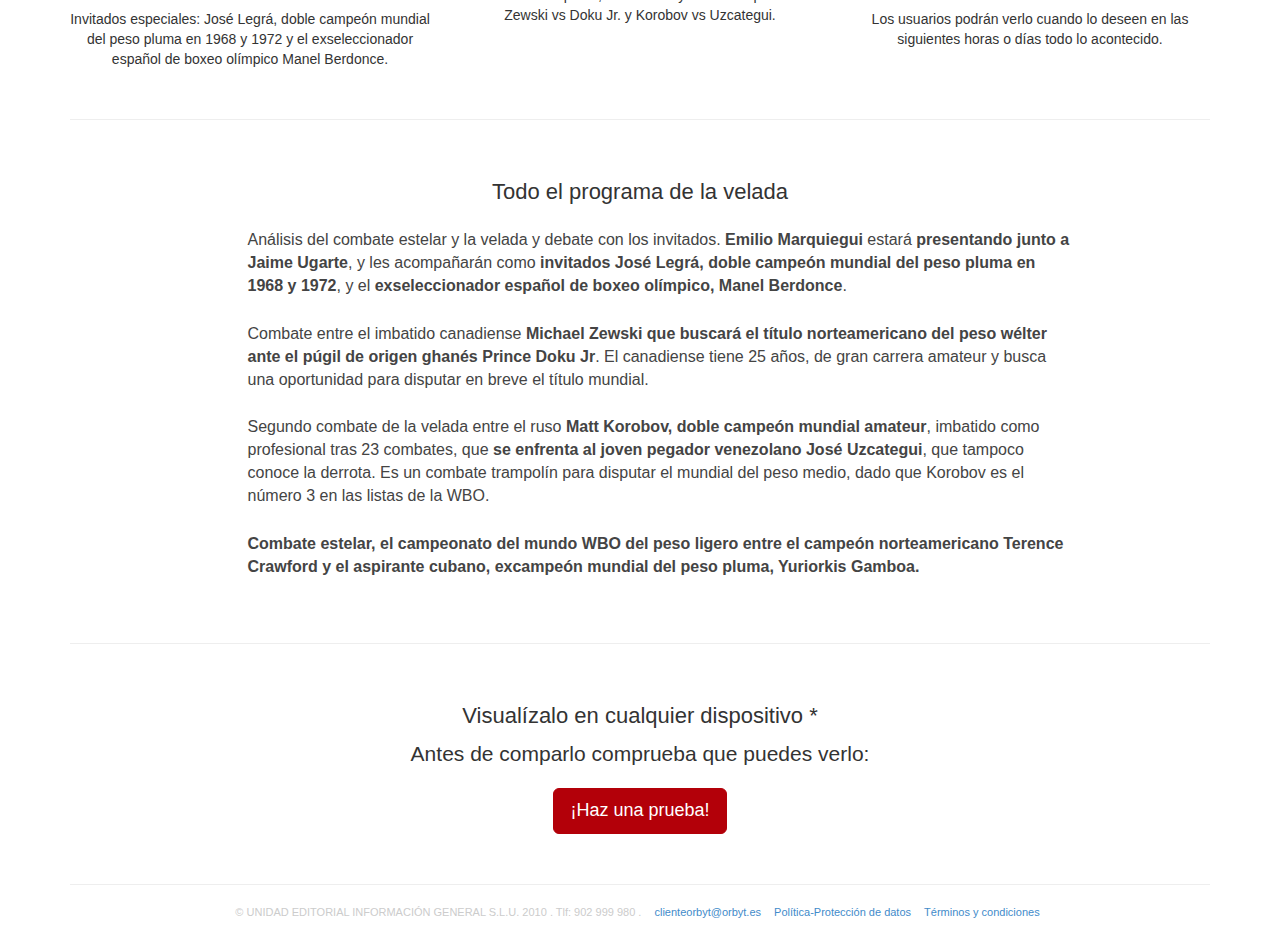
==== commit bfdfb696: "cambios varios" ====
--- a/index_default.html
+++ b/index_default.html
@@ -5,8 +5,8 @@
     <meta http-equiv="X-UA-Compatible" content="IE=edge">
     <meta name="viewport" content="width=device-width, initial-scale=1">
     <title>Combate en directo: Terence Crawford Vs Yuriokis Gamboa - En Marca.com</title>
-	 <meta property="og:title" content="EEnhorabuena a los amantes del boxeo! Podrán ver el combate Crawford Vs. Gamboa en @marca!"/>
-	 <meta property="og:image" content="http://pruebas.unidadeditorial.com/video-framework/img/fb_154x154.jpg"/>
+	 <meta property="og:title" content="Enhorabuena a los amantes del boxeo! Podrán ver el combate Crawford Vs. Gamboa en @marca!"/>
+	 <meta property="og:image" content="img/fb_154x154.jpg"/>
 
     <!-- Bootstrap -->
     <link href="bootstrap/css/bootstrap.min.css" rel="stylesheet">
@@ -41,6 +41,7 @@
 			<hr>
 		 	<p class="lead">Madrugada del 28 al 29 de junio<br>
 				<small class="text-muted">Programa especial desde el plató de MARCA con el Combate en Directo y en Alta Definición</small></p>
+				<p><small>Emisión en diferido hasta el  13 de julio</small></p>
 			<!--Si no han comprado-->
 			<p><a class="btn btn-lg btn-danger purchase" href="video-player.html" role="button">Comprar por sólo 2,95€<br><small>Evento Disponible solo para España</small></a></p>
 			<!--han comprado pero no empezado-->
@@ -82,7 +83,7 @@
 		        </div>
 		         <div class="col-sm-4">
 						<img src="img/gamboa.jpg" width="220" height="174" alt="Yuriokis Gamboa">
-		           <h2>Podrás verlo en directo y en diferido</h2>
+		           <h2>Podrás verlo en directo y en diferido, hasta el  13 de julio</h2>
 		           <p>Los usuarios podrán verlo cuando lo deseen en las siguientes horas o días todo lo acontecido.</p>
 		        </div>
 		       </div>
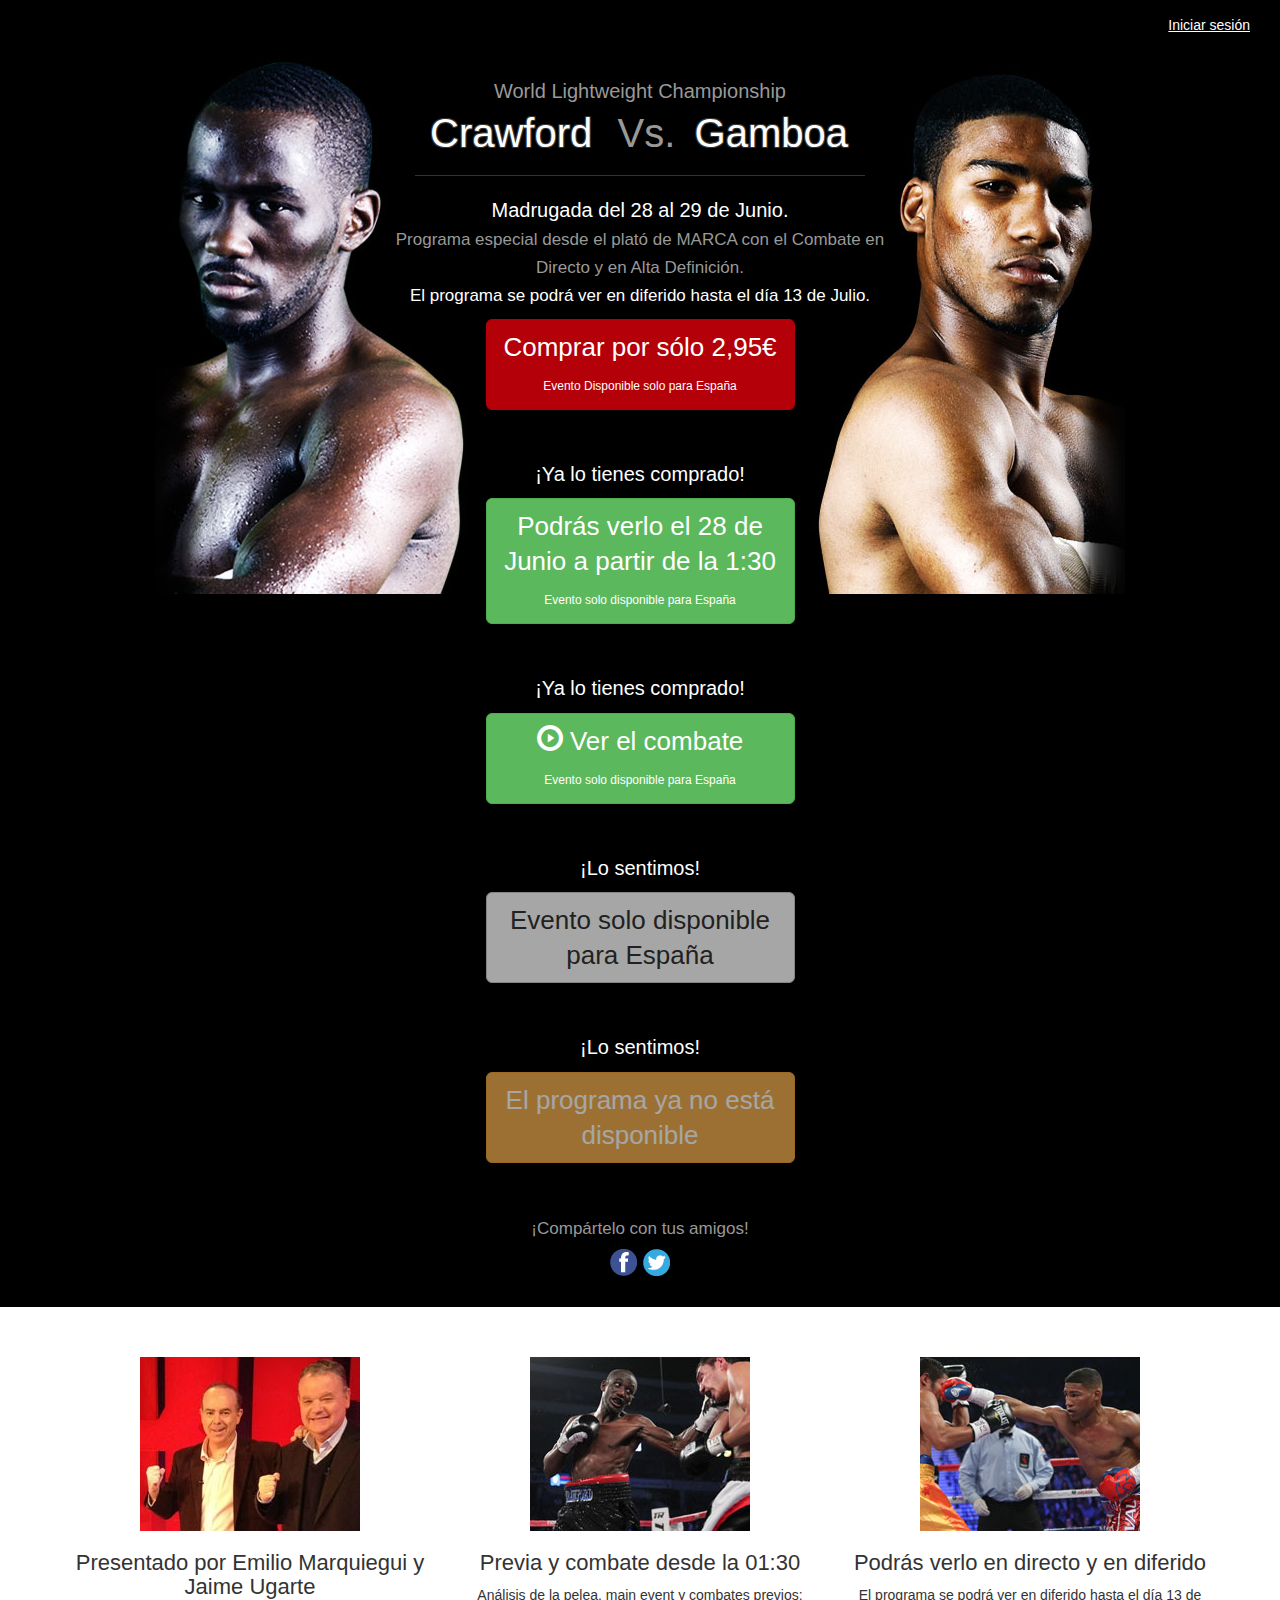
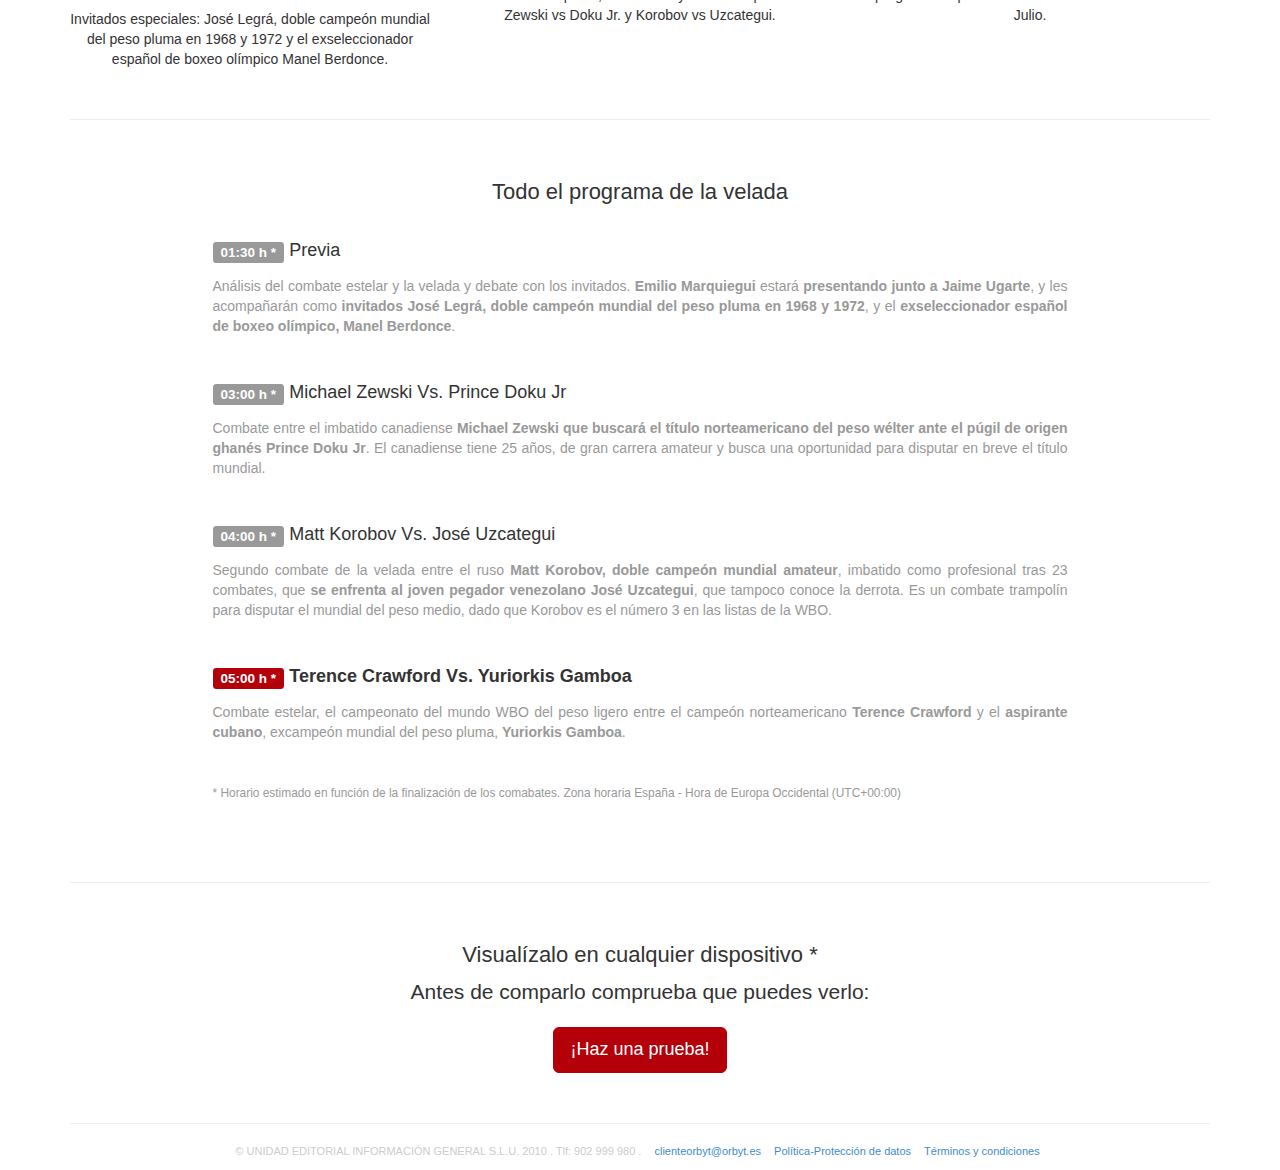
==== commit 55f18917: "last changes horarios en velada" ====
--- a/index_default.html
+++ b/index_default.html
@@ -5,8 +5,17 @@
     <meta http-equiv="X-UA-Compatible" content="IE=edge">
     <meta name="viewport" content="width=device-width, initial-scale=1">
     <title>Combate en directo: Terence Crawford Vs Yuriokis Gamboa - En Marca.com</title>
-	 <meta property="og:title" content="Enhorabuena a los amantes del boxeo! Podrán ver el combate Crawford Vs. Gamboa en @marca!"/>
-	 <meta property="og:image" content="img/fb_154x154.jpg"/>
+	
+ <meta property="og:title" content="Enhorabuena a los amantes del boxeo! Podrán ver el combate Crawford Vs. Gamboa en Marca" />
+ <meta property="og:description" content="Madrugada del 28 al 29 de junio. Programa especial desde el plató de MARCA con el Combate en Directo y en Alta Definición. http://bit.ly/crawfordvsgamboa" />
+ <meta property="og:type" content="video.tv_show" />
+ <meta property="og:url" content="http://www.orbyt.es/estaticas/promociones/2014/06/marca/boxeo/" />
+ <meta property="og:image" content="http://www.orbyt.es/estaticas/promociones/2014/06/marca/boxeo/img/fb_200x200.jpg" />
+ <meta property="og:site_name" content="ORBYT"/>
+ <meta name="twitter:site" content="@marca"/>
+ <meta name="twitter:title" content="Enhorabuena a los amantes del boxeo! Podrán ver el combate Crawford Vs. Gamboa en @marca!"/>
+ <meta name="twitter:description" content="Madrugada del 28 al 29 de junio. Programa especial desde el plató de MARCA con el Combate en Directo y en Alta Definición."/>
+ <meta name="description" content="Combate en directo: Terence Crawford Vs Yuriokis Gamboa - En Marca.com. Madrugada del 28 al 29 de junio. Programa especial desde el plató de MARCA con el Combate en Directo y en Alta Definición.">
 
     <!-- Bootstrap -->
     <link href="bootstrap/css/bootstrap.min.css" rel="stylesheet">
@@ -35,27 +44,27 @@
 	  </nav>
 	  <!--Contenido-->
 	  
-	  <div class="jumbotron text-center"> 
-			<h1><small>World Lightweight Championship</small><span class="col-xs-5">Crawford</span><span class="col-xs-2 text-muted">Vs.</span> <span class="col-xs-5">Gamboa</span></h1>
+	  <div class="jumbotron text-center" itemscope itemtype="http://schema.org/Event"> 
+			<h1 itemprop="name"><small>World Lightweight Championship</small> <span class="col-xs-5">Crawford</span> <span class="col-xs-2 text-muted">Vs.</span> <span class="col-xs-5">Gamboa</span></h1>
 			<div class="clearfix"></div>
 			<hr>
-		 	<p class="lead">Madrugada del 28 al 29 de junio<br>
-				<small class="text-muted">Programa especial desde el plató de MARCA con el Combate en Directo y en Alta Definición</small></p>
-				<p><small>Emisión en diferido hasta el  13 de julio</small></p>
+		 	<p class="lead" itemprop="startDate" content="2014-06-29T01:30">Madrugada del 28 al 29 de Junio.<br>
+				<small class="text-muted"> Programa especial desde el plató de MARCA con el Combate en Directo y en Alta Definición.</small></p>
+				<p><small>El programa se podrá ver en diferido hasta el día 13 de Julio.</small></p>
 			<!--Si no han comprado-->
 			<p><a class="btn btn-lg btn-danger purchase" href="video-player.html" role="button">Comprar por sólo 2,95€<br><small>Evento Disponible solo para España</small></a></p>
 			<!--han comprado pero no empezado-->
 			<p>¡Ya lo tienes comprado!</p>
-			<p><a class="btn btn-lg btn-success purchase" href="video-player.html" role="button">Podrás verlo en la madrugada del 28 al 29 de junio<br><small>Evento solo disponible para españa</small></a></p>
+			<p><a class="btn btn-lg btn-success purchase" href="video-player.html" role="button">Podrás verlo el 28 de Junio a partir de la 1:30<br><small>Evento solo disponible para España</small></a></p>
 			<!--han comprado-->
 			<p>¡Ya lo tienes comprado!</p>
-			<p><a class="btn btn-lg btn-success purchase" href="video-player.html" role="button"><span class="glyphicon glyphicon-play-circle"></span> Ver el combate<br><small>Evento solo disponible para españa</small></a></p>
-			<!--fuera de españa-->
+			<p><a class="btn btn-lg btn-success purchase" href="video-player.html" role="button"><span class="glyphicon glyphicon-play-circle"></span> Ver el combate<br><small>Evento solo disponible para España</small></a></p>
+			<!--fuera de España-->
 			<p>¡Lo sentimos!</p>
-			<p><a class="btn btn-lg btn-default purchase" href="video-player.html" role="button" disabled="disabled">Evento solo disponible para españa</a></p>
+			<p><a class="btn btn-lg btn-default purchase" href="video-player.html" role="button" disabled="disabled">Evento solo disponible para España</a></p>
 			<!--Emisión finalizada-->
 			<p>¡Lo sentimos!</p>
-			<p><a class="btn btn-lg btn-warning purchase" href="video-player.html" role="button" disabled="disabled">El evento ha finalizado</a></p>
+			<p><a class="btn btn-lg btn-warning purchase" href="video-player.html" role="button" disabled="disabled">El programa ya no está disponible</a></p>
 			<!--Emisión finalizada-->
 			
 			<p><small class="text-muted">¡Compártelo con tus amigos!</small></p>
@@ -63,7 +72,7 @@
 		<p class="btn-group-* center-block">
 		<button type="button" class="btn-social text-hide btn-facebook" onclick="window.open('https://www.facebook.com/sharer/sharer.php?u=http%3A%2F%2Fwww.orbyt.es%2Festaticas%2Fpromociones%2F2014%2F05%2Fmarca%2Fboxeo%2F','facebook-share-dialog','width=626,height=436'); envioEventoRedSocial('facebook'); return false;" title="Compartir en Facebook">Facebook</button>
 
-			<button type="button" class="btn-social text-hide btn-twitter" onclick="window.open('https://twitter.com/intent/tweet?original_referer=&text=Enhorabuena a los amantes del boxeo! Podrán ver el combate entre Terence Crawford y Yuriokis Gamboa en @marca! #boxeoenmarca&tw_p=tweetbutton&url=http://www.orbyt.es/estaticas/promociones/2014/05/marca/boxeo/','twitter-share-dialog','width=626,height=436'); envioEventoRedSocial('twitter'); return false;" title="Compartir en Twitter">Twitter</button>
+			<button type="button" class="btn-social text-hide btn-twitter" onclick="window.open('https://twitter.com/intent/tweet?original_referer=&text=Enhorabuena%20a%20los%20amantes%20del%20boxeo!%20Podr%C3%A1n%20ver%20el%20combate%20entre%20Crawford%20y%20Gamboa%20en%20%40marca!%20%23boxeoenmarca&tw_p=tweetbutton&url=http://bit.ly/crawfordvsgamboa','twitter-share-dialog','width=626,height=436'); envioEventoRedSocial('twitter'); return false;" title="Compartir en Twitter">Twitter</button>
 
 		</p>
  		 </div>
@@ -83,20 +92,29 @@
 		        </div>
 		         <div class="col-sm-4">
 						<img src="img/gamboa.jpg" width="220" height="174" alt="Yuriokis Gamboa">
-		           <h2>Podrás verlo en directo y en diferido, hasta el  13 de julio</h2>
-		           <p>Los usuarios podrán verlo cuando lo deseen en las siguientes horas o días todo lo acontecido.</p>
+		           <h2>Podrás verlo en directo y en diferido</h2>
+		           <p>El programa se podrá ver en diferido hasta el día 13 de Julio.</p>
 		        </div>
 		       </div>
 		 <hr>
 		 <div class="row">
 			<div class="col-md-12">
 				<h2>Todo el programa de la velada</h2>
-				 <ol class="text-left">
-					 <li>Análisis del combate estelar y la velada y debate con los invitados. <strong>Emilio Marquiegui</strong> estará <strong>presentando junto a Jaime Ugarte</strong>, y les acompañarán como <strong>invitados</strong> <strong>José Legrá, doble campeón mundial del peso pluma en 1968 y 1972</strong>, y el <strong>exseleccionador español de boxeo olímpico, Manel Berdonce</strong>.</li>
-					 <li>Combate entre el imbatido canadiense <strong>Michael Zewski que buscará el título norteamericano del peso wélter ante el púgil de origen ghanés Prince Doku Jr</strong>. El canadiense tiene 25 años, de gran carrera amateur y busca una oportunidad para disputar en breve el título mundial.</li>
-					 <li>Segundo combate de la velada entre el ruso <strong>Matt Korobov, doble campeón mundial amateur</strong>, imbatido como profesional tras 23 combates, que <strong>se enfrenta al joven pegador venezolano José Uzcategui</strong>, que tampoco conoce la derrota. Es un combate trampolín para disputar el mundial del peso medio, dado que Korobov es el número 3 en las listas de la WBO.</li>
-					 <li><strong>Combate estelar, el campeonato del mundo WBO del peso ligero entre el campeón norteamericano Terence Crawford y el aspirante cubano, excampeón mundial del peso pluma, Yuriorkis Gamboa.</strong></li>
-				 </ol>
+ <div class="programa text-justify">
+	 <h4><span class="label label-default">01:30 h *</span> Previa </h4>
+	 <p class="text-muted">Análisis del combate estelar y la velada y debate con los invitados. <strong>Emilio Marquiegui</strong> estará <strong>presentando junto a Jaime Ugarte</strong>, y les acompañarán como <strong>invitados</strong> <strong>José Legrá, doble campeón mundial del peso pluma en 1968 y 1972</strong>, y el <strong>exseleccionador español de boxeo olímpico, Manel Berdonce</strong>.</p>
+	 
+	 <h4><span class="label label-default">03:00 h *</span> Michael Zewski Vs. Prince Doku Jr</h4>
+	 <p class="text-muted">Combate entre el imbatido canadiense <strong>Michael Zewski que buscará el título norteamericano del peso wélter ante el púgil de origen ghanés Prince Doku Jr</strong>. El canadiense tiene 25 años, de gran carrera amateur y busca una oportunidad para disputar en breve el título mundial.</p>
+	 
+	 <h4><span class="label label-default">04:00 h *</span> Matt Korobov Vs. José Uzcategui</h4>
+	 <p class="text-muted">Segundo combate de la velada entre el ruso <strong>Matt Korobov, doble campeón mundial amateur</strong>, imbatido como profesional tras 23 combates, que <strong>se enfrenta al joven pegador venezolano José Uzcategui</strong>, que tampoco conoce la derrota. Es un combate trampolín para disputar el mundial del peso medio, dado que Korobov es el número 3 en las listas de la WBO.</p>
+	 
+	 <h4><span class="label label-danger">05:00 h *</span> <strong>Terence Crawford Vs. Yuriorkis Gamboa</strong></h4>
+	 <p class="text-muted">Combate estelar, el campeonato del mundo WBO del peso ligero entre el campeón norteamericano <strong>Terence Crawford</strong> y el <strong>aspirante cubano</strong>, excampeón mundial del peso pluma, <strong>Yuriorkis Gamboa</strong>.</p>
+	 
+	 <p class="text-muted"><small>* Horario estimado en función de la finalización de los comabates. Zona horaria España - Hora de Europa Occidental (UTC+00:00)</small></p>
+ </div>
 			</div>
 		 </div>
 		 <hr>
--- a/bootstrap/css/main.css
+++ b/bootstrap/css/main.css
@@ -25,7 +25,7 @@
 .nav:before, .nav:after, .navbar:before, .navbar:after, .navbar-header:before, .navbar-header:after, .navbar-collapse:before, .navbar-collapse:after {
 	display:inline;
 }
-.btn-danger{
+.btn-danger, .label-danger{
 	background-color: #B30009;
 	border-color:#B30009;
 }
@@ -81,12 +81,17 @@
 	width:450px; 
 	margin:auto;
 }
-ol li{
-	margin:25px auto;
+.programa{
 	width:75%;
-	font-size:16px;
-	color:#444;
-	list-style-type: none;
+	margin:auto;
+	margin-top:30px;
+}
+.programa h4{
+	line-height:32px;
+}
+.programa p{
+	margin-top:10px;
+	margin-bottom:40px;
 }
 h2{
 	font-size:22px;
@@ -95,17 +100,21 @@
 .btn small{
 	font-size:12px;
 }
-
 .player h1{
 	text-shadow: 1px 1px 1px #fff;
 	margin-top: 30px;
 	width:100%;
 	color:#000;
 }
-.player ol li{
-		margin:25px auto;
-		font-size:16px;
-		width:100%;
+.player .programa{
+	margin:auto;
+	margin-top:30px;
+}
+.player .programa p{
+	margin-top:10px;
+	margin-bottom:40px;
+	font-size:14px;
+	width:100%;
 }
 @media screen and (min-width: 320px) and (max-width: 480px) {
 	ul.nav{
@@ -143,15 +152,17 @@
 	.btn small{
 		font-size:11px;
 	}
-	ol li{
-		margin:25px auto;
-		font-size:14px;
+	.programa{
 		width:100%;
+		margin:auto;
+	}
+	.programa p{
+		margin-bottom:30px;
 	}
 	.player h1{
 		font-size:18px;
 	}
-	.player ol li{
+	.player .programa p{
 			font-size:14px;
 	}
 }
